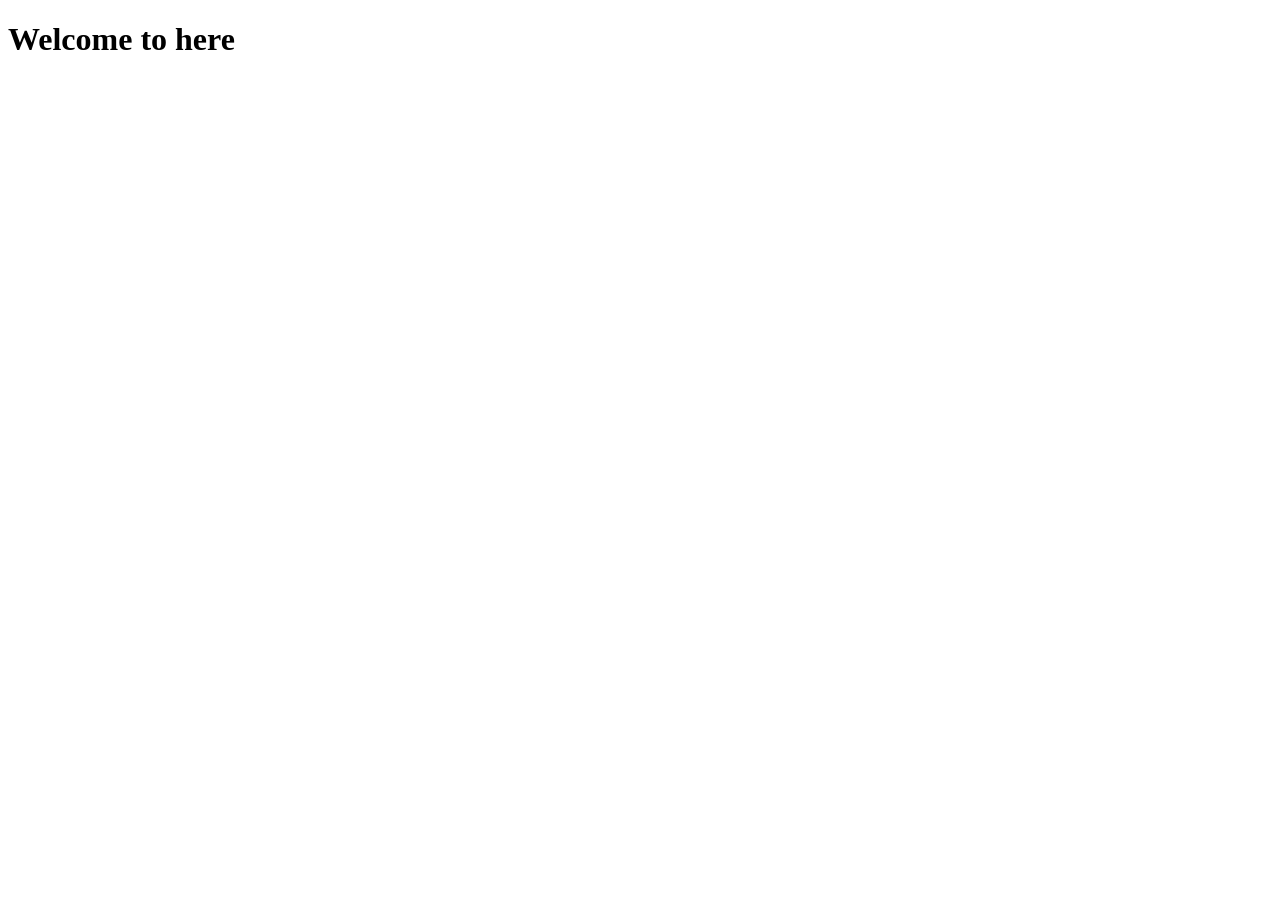
==== main.html @ 11bd020d "Agrega el archivo html" ====
<!DOCTYPE html>
<html lang="en">
<head>
    <meta charset="UTF-8">
    <meta name="viewport" content="width=device-width, initial-scale=1.0">
    <title>Creative Code </title>
</head>
<body>
    <h1> 
        Welcome to here 
    </h1>
    
</body>
</html>
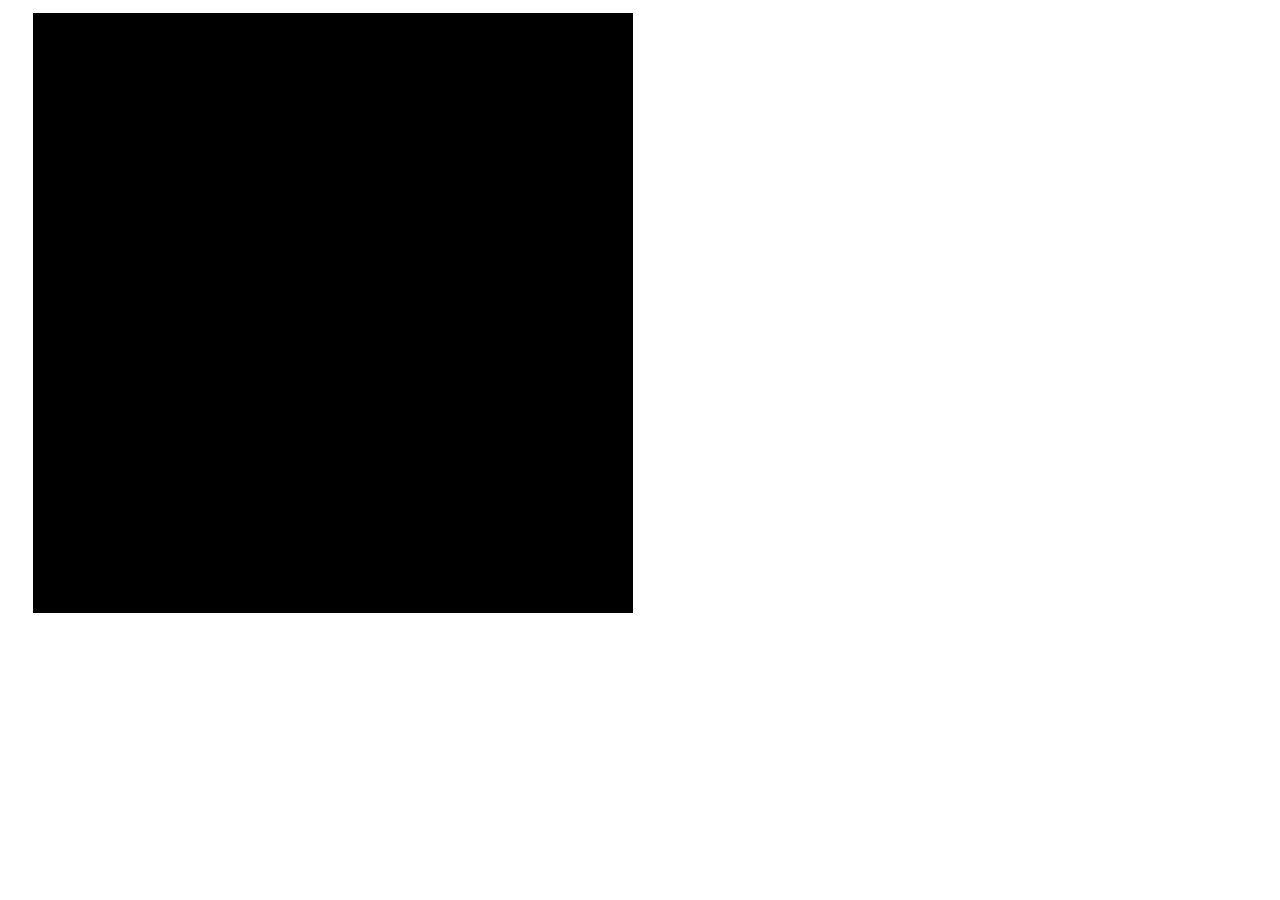
==== commit df667d83: "Se crean los canvas en html y se adjuntan los archivos style.css y app.js}" ====
--- a/main.html
+++ b/main.html
@@ -1,14 +1,13 @@
 <!DOCTYPE html>
-<html lang="en">
+<html lang="es">
 <head>
     <meta charset="UTF-8">
     <meta name="viewport" content="width=device-width, initial-scale=1.0">
-    <title>Creative Code </title>
+    <link rel="stylesheet" href="style.css">
+    <title>Creative Code</title>
 </head>
 <body>
-    <h1> 
-        Welcome to here 
-    </h1>
-    
+    <canvas class="canvas1"> </canvas>
+    <script src="app.js"></script>
 </body>
 </html>
--- a/style.css
+++ b/style.css
@@ -0,0 +1,7 @@
+.canvas1{
+    width: 600px;
+    height: 600px;
+    background-color: black;
+    margin: 25px;
+    margin-top: 5px;
+}
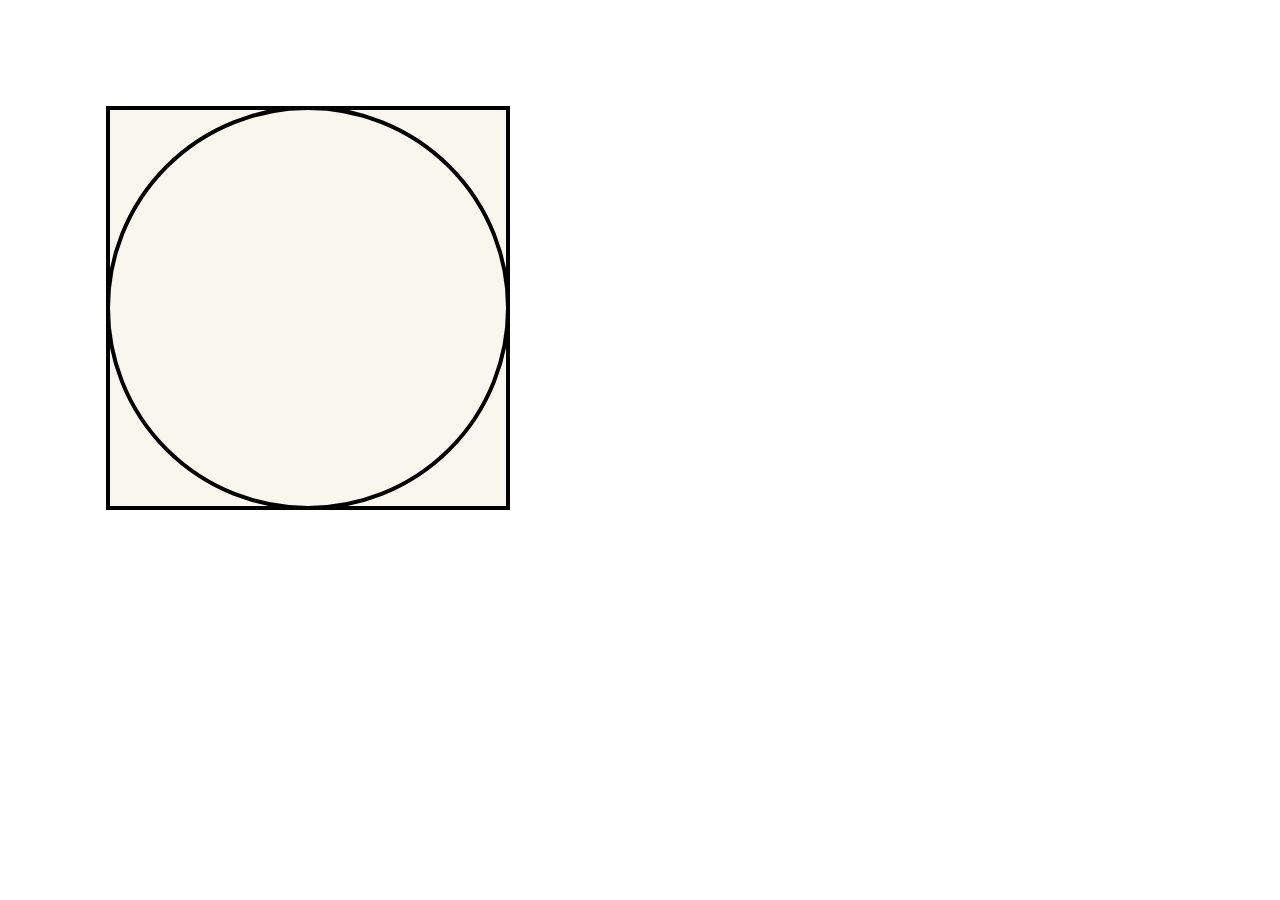
==== commit 0b9838a7: "Se hace lo primero de canvas" ====
--- a/main.html
+++ b/main.html
@@ -7,7 +7,7 @@
     <title>Creative Code</title>
 </head>
 <body>
-    <canvas class="canvas1"> </canvas>
+    <canvas id="canvas1" width="600" height="600"> </canvas>
     <script src="app.js"></script>
 </body>
 </html>
